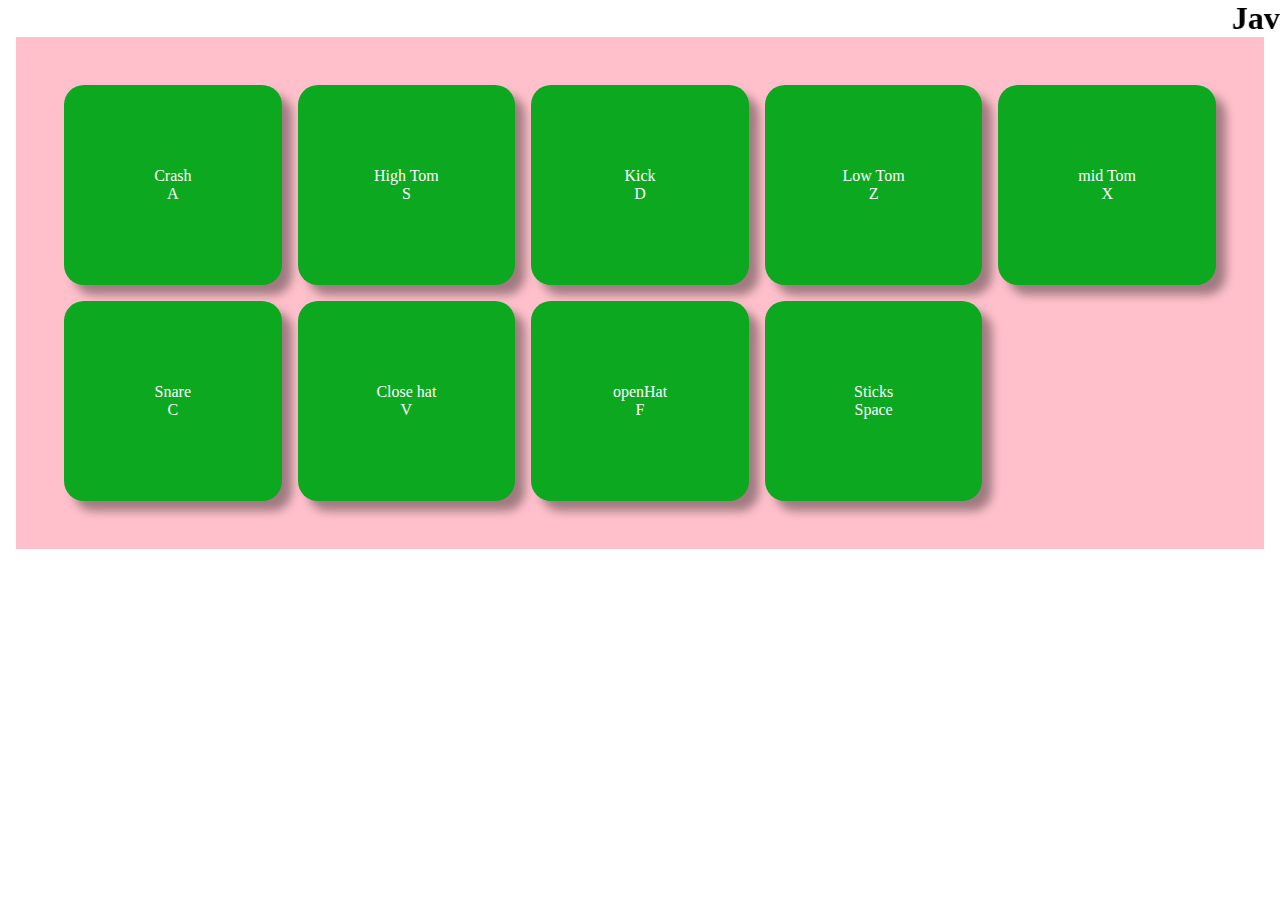
==== index.html @ ba60bbb8 "first commit" ====
<!DOCTYPE html>
<html lang="en">
  <head>
    <meta charset="UTF-8" />
    <meta name="viewport" content="width=device-width, initial-scale=1.0" />
    <link rel="stylesheet" href="style.css" />
    <title>Java Script Drum Kit</title>
  </head>
  <body>
    <audio src="" id="audiosource"></audio>
    <marquee behavior="" direction="">
      <h1>Javascript Drum Kit</h1>
    </marquee>
    <div class="container">
      <div class="drumPad" id="Crash" onclick="CrashSound()">
        Crash
        <br />
        A
      </div>
      <div class="drumPad" id="HighTom" onclick="HighTomSound()">
        High Tom <br />
        S
      </div>
      <div class="drumPad" id="Kick" onclick="Kick()">
        Kick <br />
        D
      </div>
      <div class="drumPad" id="LowTom" onclick="LowTom()">
        Low Tom <br />
        Z
      </div>
      <div class="drumPad" id="MidTom" onclick="OpenHat()">
        mid Tom <br />
        X
      </div>
      <div class="drumPad" id="Snare" onclick="Snare()">
        Snare <br />
        C
      </div>
      <div class="drumPad" id="CloseHat" onclick="CloseHat()">
        Close hat <br />
        V
      </div>
      <div class="drumPad" id="OpenHat" onclick="OpenHat()">
        openHat <br />
        F
      </div>
      <div class="drumPad" id="Sticks" onclick="Stick()">
        Sticks <br />
        Space
      </div>
    </div>
    <script src="/functional.js"></script>
  </body>
</html>
---- style.css ----
*,
::after,
::before {
  margin: 0 0 0 0;
  padding: 0 0 0 0;
}

body {
  display: flex;
  flex-direction: column;
  justify-content: center;
  align-items: center;
}

.container {
  width: 90%;
  min-height: 50px;
  background: pink;
  padding: 3rem;
  display: grid;
  grid-template-columns: repeat(5, 1fr);
  column-gap: 1rem;
  row-gap: 1rem;
}

.drumPad {
  background: rgb(11, 168, 32);
  border-radius: 20px;
  min-height: 200px;
  box-shadow: 10px 10px 10px rgba(20, 20, 20, 0.4);
  cursor: pointer;
  color: white;
  display: flex;
  justify-content: center;
  align-items: center;
  text-align: center;
  transition: 700ms;
}

.drumPad:hover {
  box-shadow: 10px 10px 10px rgba(20, 20, 20, 0.05);

  filter: brightness(1.3);
}
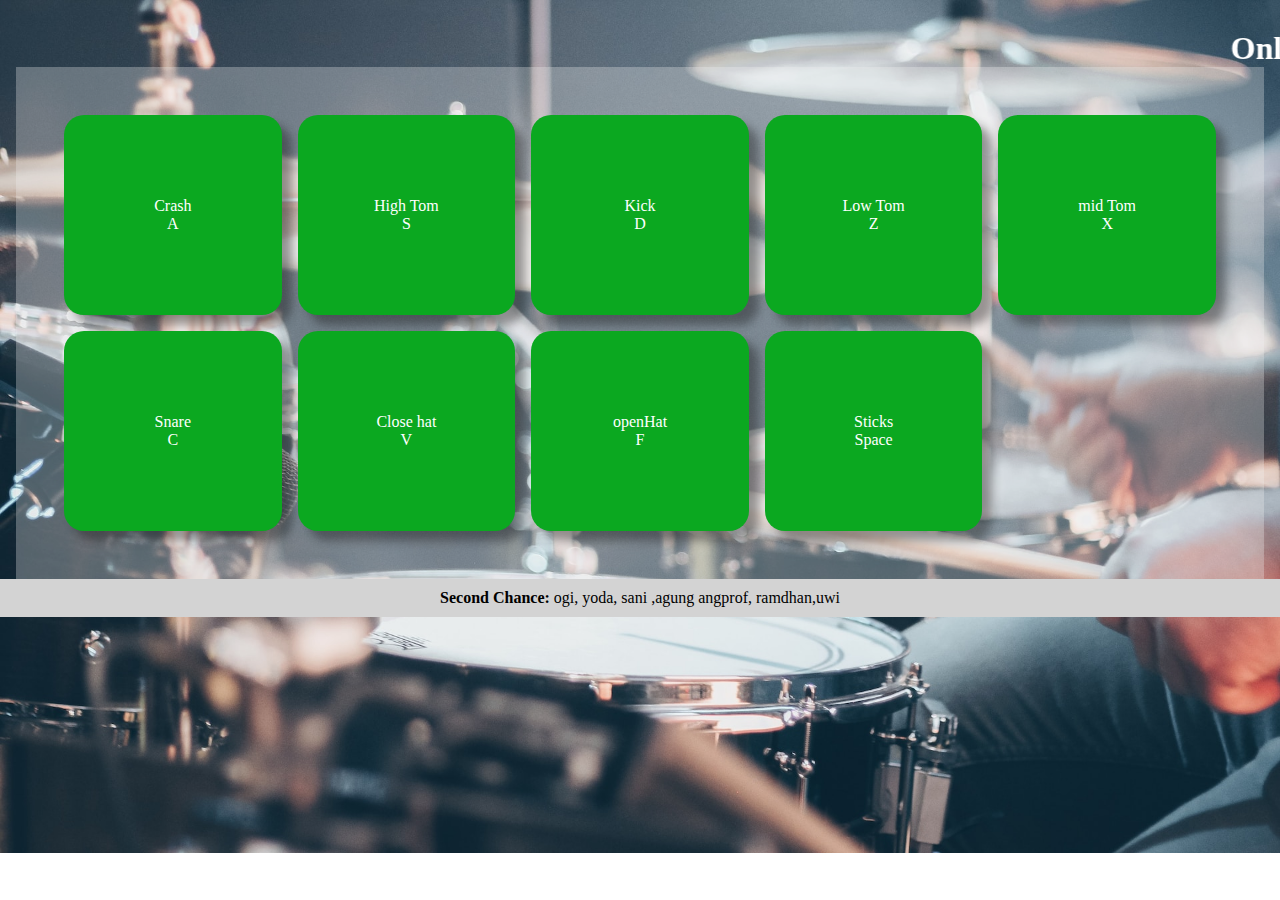
==== commit a9b57035: "lattest development before deployment" ====
--- a/index.html
+++ b/index.html
@@ -8,9 +8,18 @@
   </head>
   <body>
     <audio src="" id="audiosource"></audio>
+    <audio src="" id="audio2"></audio>
+    <audio src="" id="audio3"></audio>
+    <audio src="" id="audio4"></audio>
+    <audio src="" id="audio5"></audio>
+    <audio src="" id="audio6"></audio>
+    <audio src="" id="audio7"></audio>
+    <audio src="" id="audio8"></audio>
+    <audio src="" id="audio9"></audio>
     <marquee behavior="" direction="">
-      <h1>Javascript Drum Kit</h1>
+      <h1 style="color: white; margin-top: 30px">Online Drum Kit</h1>
     </marquee>
+
     <div class="container">
       <div class="drumPad" id="Crash" onclick="CrashSound()">
         Crash
@@ -50,6 +59,10 @@
         Space
       </div>
     </div>
+    <div class="container-footer">
+      <p><b> Second Chance: </b> ogi, yoda, sani ,agung angprof, ramdhan,uwi</p>
+    </div>
+
     <script src="/functional.js"></script>
   </body>
 </html>
--- a/style.css
+++ b/style.css
@@ -4,18 +4,33 @@
   margin: 0 0 0 0;
   padding: 0 0 0 0;
 }
-
+@font-face {
+  font-family: Poppins;
+  src: url("https://fonts.googleapis.com/css2?family=Poppins:ital,wght@0,100;0,600;1,300&display=swap");
+}
 body {
   display: flex;
   flex-direction: column;
   justify-content: center;
   align-items: center;
+  font-family: Poppins;
+  background: url(./assets/images/josh-sorenson-MjIMc6uhwrE-unsplash.jpg)
+    no-repeat;
+  background-size: cover;
 }
-
+.container-footer {
+  background-color: rgb(211, 211, 211);
+  width: 100%;
+  padding: 10px;
+  display: flex;
+  justify-content: center;
+  align-items: center;
+  text-align: center;
+}
 .container {
   width: 90%;
   min-height: 50px;
-  background: pink;
+  background: rgba(241, 241, 241, 0.3);
   padding: 3rem;
   display: grid;
   grid-template-columns: repeat(5, 1fr);
@@ -42,3 +57,22 @@
 
   filter: brightness(1.3);
 }
+
+@media screen and (max-width: 700px) {
+  .container {
+    grid-template-columns: repeat(3, 1fr);
+  }
+  .drumPad {
+    background: rgb(11, 168, 32);
+    border-radius: 20px;
+    min-height: 140px;
+    box-shadow: 10px 10px 10px rgba(20, 20, 20, 0.4);
+    cursor: pointer;
+    color: white;
+    display: flex;
+    justify-content: center;
+    align-items: center;
+    text-align: center;
+    transition: 700ms;
+  }
+}
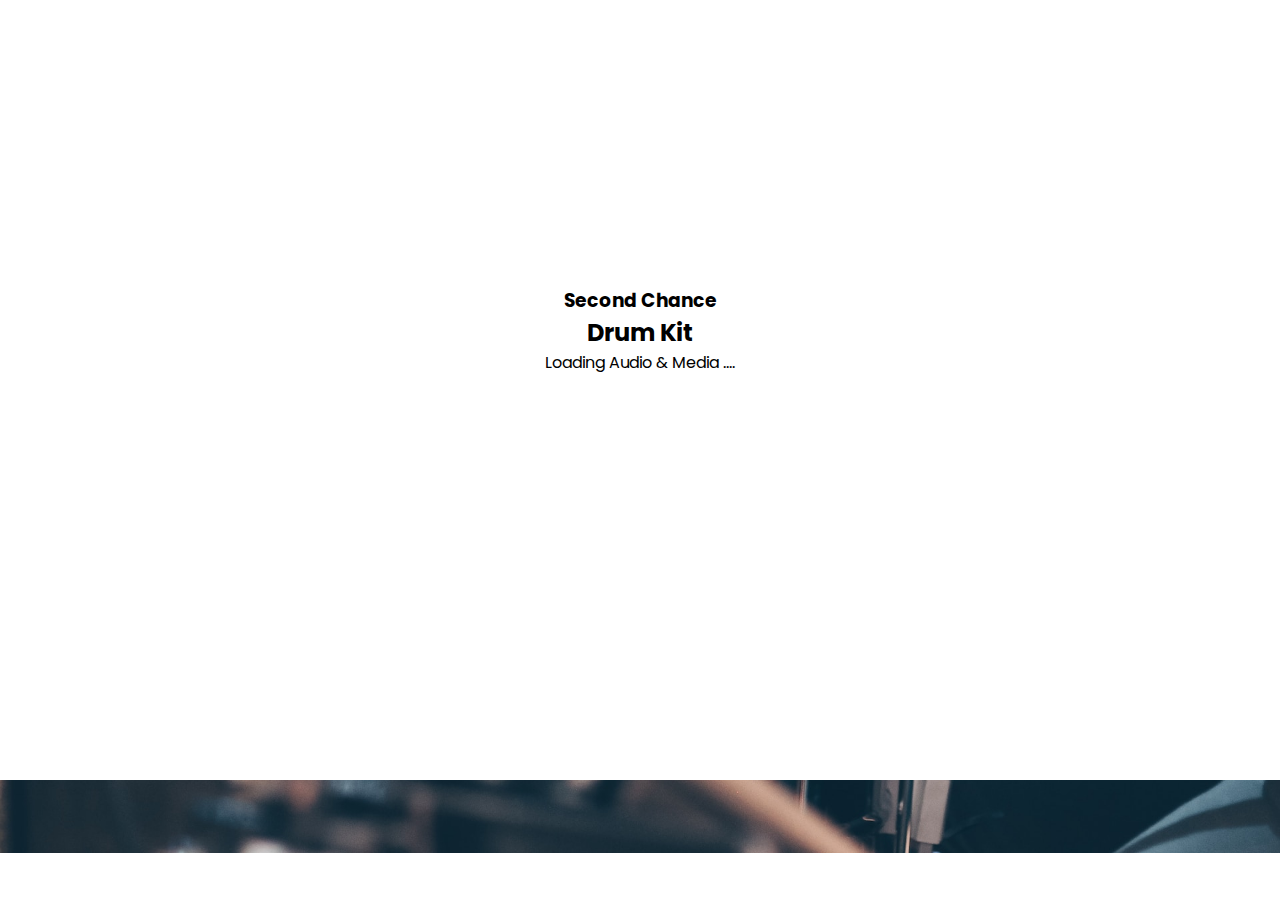
==== commit 8cddc8e9: "updating reflect  of drum sound" ====
--- a/index.html
+++ b/index.html
@@ -4,18 +4,36 @@
     <meta charset="UTF-8" />
     <meta name="viewport" content="width=device-width, initial-scale=1.0" />
     <link rel="stylesheet" href="style.css" />
+    <link rel="preconnect" href="https://fonts.googleapis.com" />
+    <link rel="preconnect" href="https://fonts.gstatic.com" crossorigin />
+    <link
+      href="https://fonts.googleapis.com/css2?family=Poppins:ital,wght@0,100;0,600;1,300&display=swap"
+      rel="stylesheet"
+    />
     <title>Java Script Drum Kit</title>
   </head>
   <body>
-    <audio src="" id="audiosource"></audio>
-    <audio src="" id="audio2"></audio>
-    <audio src="" id="audio3"></audio>
-    <audio src="" id="audio4"></audio>
-    <audio src="" id="audio5"></audio>
-    <audio src="" id="audio6"></audio>
-    <audio src="" id="audio7"></audio>
-    <audio src="" id="audio8"></audio>
-    <audio src="" id="audio9"></audio>
+    <div class="loading" id="loading">
+      <h3>Second Chance</h3>
+      <h2>Drum Kit</h2>
+      <p id="loading-text">Loading Audio & Media ....</p>
+      <h4 id="loading-explain">Document Media Successffully loaded</h4>
+    </div>
+    <audio src="./assets/sounds/Acoustic Crash 04.wav" id="audiosource"></audio>
+    <audio src="./assets/sounds/Acoustic High Tom 01.wav" id="audio2"></audio>
+    <audio src="./assets/sounds/Acoustic Kick 01.wav" id="audio3"></audio>
+    <audio src="./assets/sounds/Acoustic Low Tom 01.wav" id="audio4"></audio>
+    <audio src="./assets/sounds/Acoustic Mid Tom 01.wav" id="audio5"></audio>
+    <audio src="./assets/sounds/Acoustic Snare 01.wav" id="audio6"></audio>
+    <audio src="./assets/sounds/Acoustic Sticks 01.wav" id="audio7"></audio>
+    <audio
+      src="./assets/sounds/hihat-Acoustic Closed Hat 01.wav"
+      id="audio8"
+    ></audio>
+    <audio
+      src="./assets/sounds/hihat-Acoustic Open Hat 01.wav"
+      id="audio9"
+    ></audio>
     <marquee behavior="" direction="">
       <h1 style="color: white; margin-top: 30px">Online Drum Kit</h1>
     </marquee>
@@ -38,7 +56,7 @@
         Low Tom <br />
         Z
       </div>
-      <div class="drumPad" id="MidTom" onclick="OpenHat()">
+      <div class="drumPad" id="MidTom" onclick="MidTom()">
         mid Tom <br />
         X
       </div>
@@ -60,7 +78,11 @@
       </div>
     </div>
     <div class="container-footer">
-      <p><b> Second Chance: </b> ogi, yoda, sani ,agung angprof, ramdhan,uwi</p>
+      <p>
+        <b> Second Chance: </b>
+        <br />
+        ogi, yoda, sani ,agung angprof, ramdhan,uwi
+      </p>
     </div>
 
     <script src="/functional.js"></script>
--- a/style.css
+++ b/style.css
@@ -4,19 +4,45 @@
   margin: 0 0 0 0;
   padding: 0 0 0 0;
 }
-@font-face {
-  font-family: Poppins;
-  src: url("https://fonts.googleapis.com/css2?family=Poppins:ital,wght@0,100;0,600;1,300&display=swap");
-}
+
 body {
   display: flex;
   flex-direction: column;
   justify-content: center;
   align-items: center;
-  font-family: Poppins;
+  font-family: "Poppins", sans-serif;
   background: url(./assets/images/josh-sorenson-MjIMc6uhwrE-unsplash.jpg)
     no-repeat;
   background-size: cover;
+}
+#loading-explain {
+  color: green;
+  display: none;
+}
+.loading {
+  position: fixed;
+  width: 100vw;
+  height: 100vh;
+  display: flex;
+  flex-direction: column;
+  justify-content: center;
+  align-items: center;
+  text-align: center;
+  background: white;
+  z-index: 100;
+}
+
+#loading-text {
+  animation: Blink infinite 0.5s ease-in;
+  transition: 300ms;
+}
+@keyframes Blink {
+  from {
+    opacity: 0;
+  }
+  to {
+    opacity: 1;
+  }
 }
 .container-footer {
   background-color: rgb(211, 211, 211);
